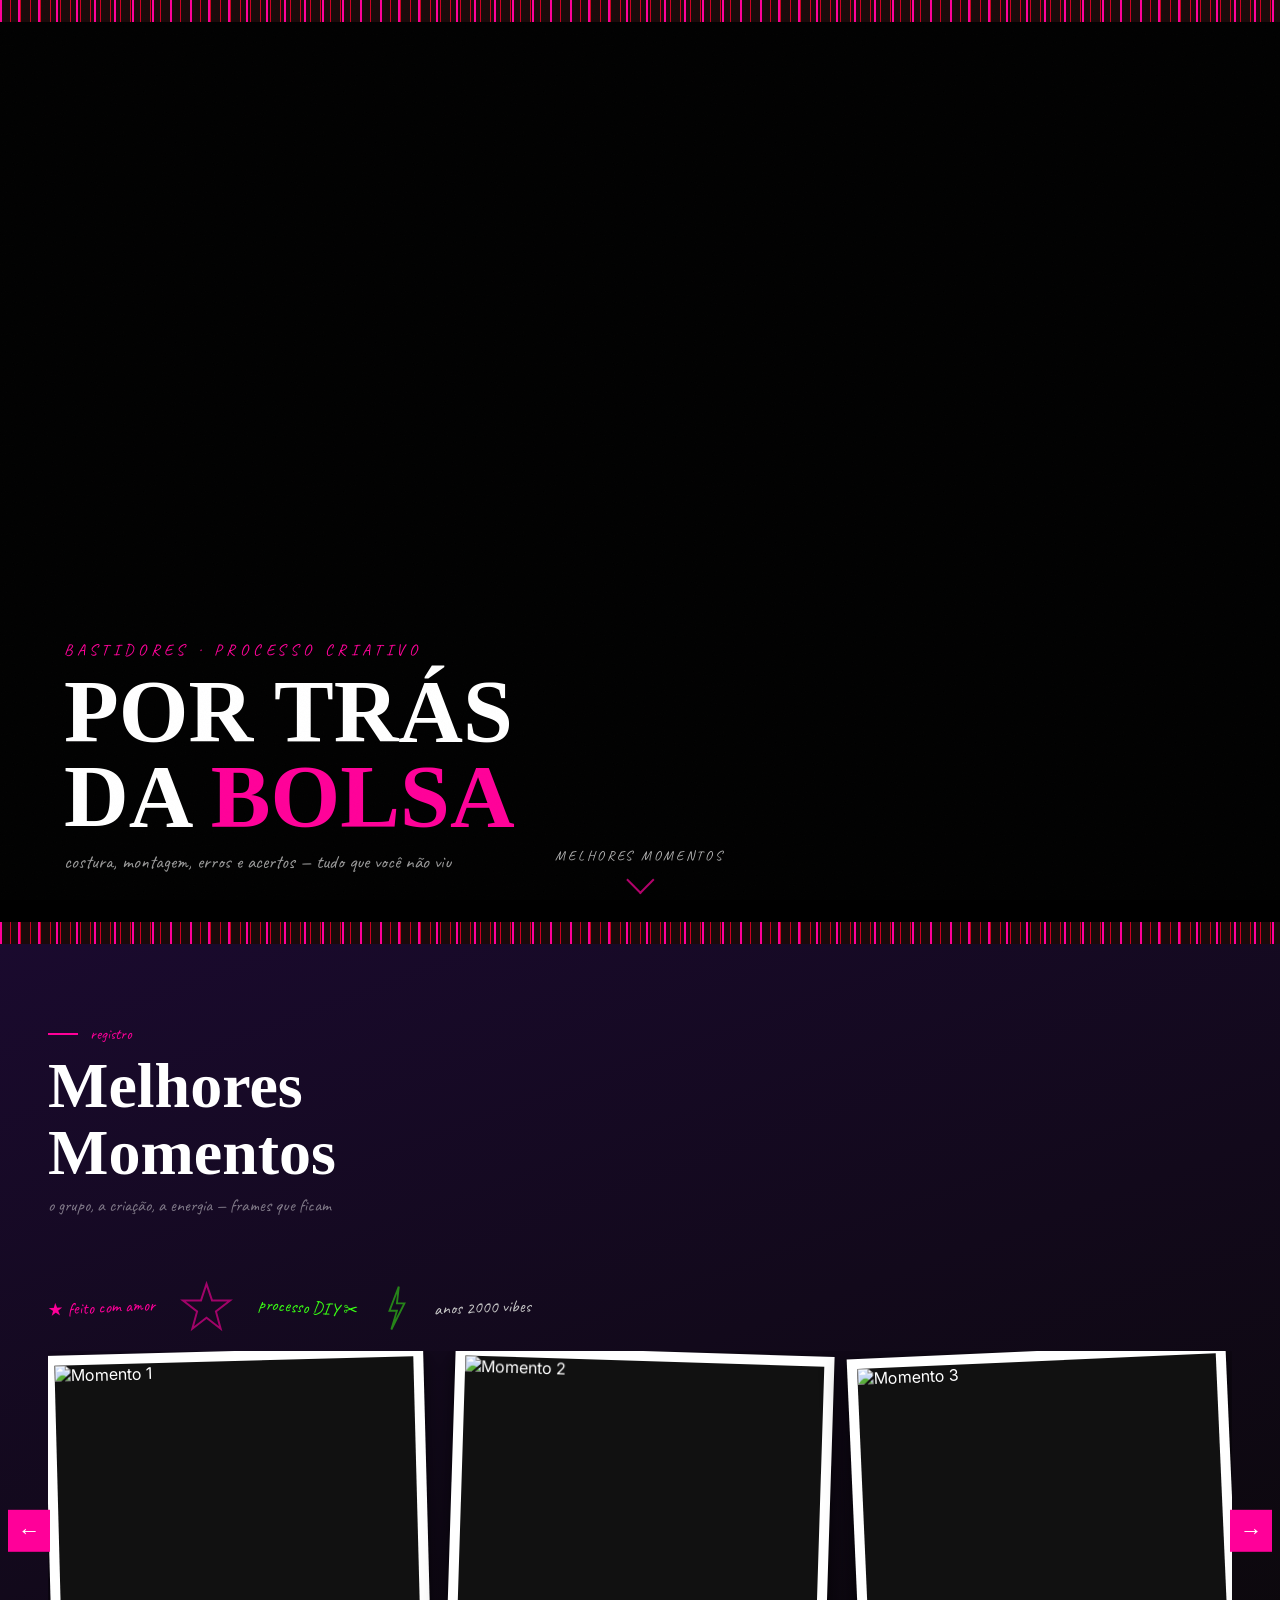
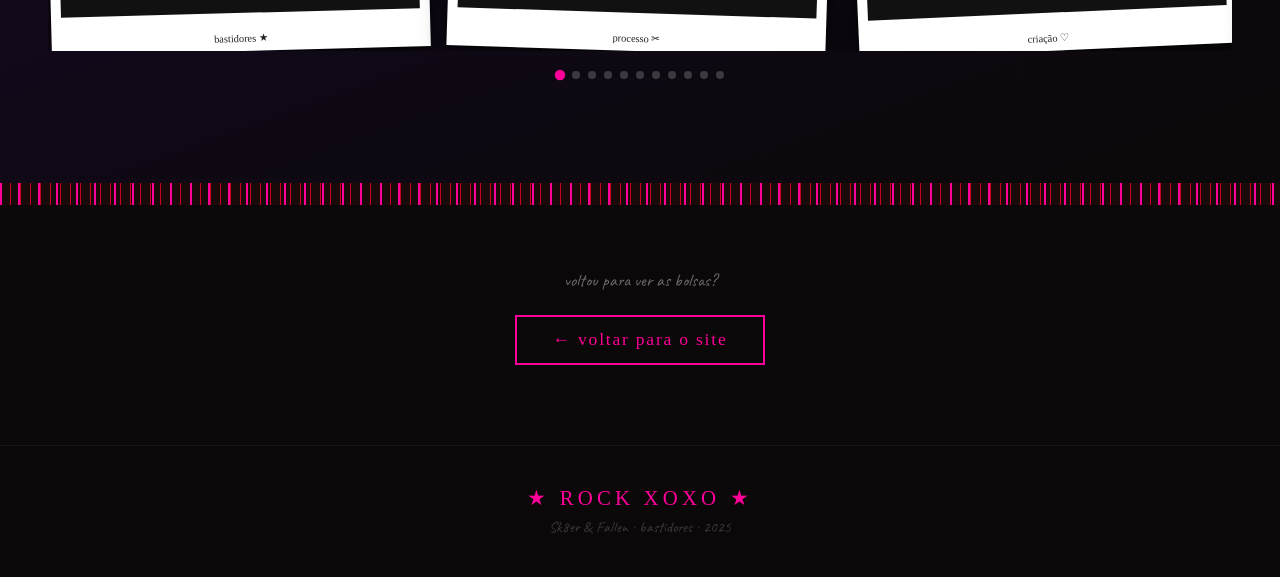
==== bastidores.html @ 89098fb3 "Add files via upload" ====
<!DOCTYPE html>
<html lang="pt-BR">
<head>
<meta charset="UTF-8">
<meta name="viewport" content="width=device-width, initial-scale=1.0">
<title>Bastidores — ROCK XOXO</title>
<link rel="preconnect" href="https://fonts.googleapis.com">
<link href="https://fonts.googleapis.com/css2?family=Permanent+Marker&family=Caveat:wght@400;700&family=Bebas+Neue&family=Inter:wght@300;400;700&display=swap" rel="stylesheet">
<style>
*, *::before, *::after { margin:0; padding:0; box-sizing:border-box; }

:root {
  --pink:   #FF0099;
  --green:  #39FF14;
  --silver: #C8C8C8;
  --black:  #080808;
}

html { scroll-behavior: smooth; }

body {
  background: var(--black);
  color: #fff;
  font-family: 'Inter', sans-serif;
  overflow-x: hidden;
}

body::after {
  content:'';
  position:fixed; inset:0;
  background-image: url("data:image/svg+xml,%3Csvg xmlns='http://www.w3.org/2000/svg' width='200' height='200'%3E%3Cfilter id='n'%3E%3CfeTurbulence type='fractalNoise' baseFrequency='.9' numOctaves='4' stitchTiles='stitch'/%3E%3C/filter%3E%3Crect width='200' height='200' filter='url(%23n)' opacity='.04'/%3E%3C/svg%3E");
  pointer-events:none; z-index:9999; opacity:.5;
}

/* ── BANDA XADREZ ── */
.plaid-band {
  width:100%; height:22px;
  background:
    repeating-linear-gradient(90deg,
      #FF0099 0,#FF0099 2px,transparent 2px,transparent 18px,
      #FF0099 18px,#FF0099 20px,transparent 20px,transparent 38px),
    repeating-linear-gradient(90deg,
      #CC0022 0,#CC0022 1px,transparent 1px,transparent 10px,
      #CC0022 10px,#CC0022 11px,transparent 11px,transparent 20px),
    #1a0a0a;
}

/* ── HERO VÍDEO FULLSCREEN ── */
.video-hero {
  position: relative;
  width: 100%;
  height: 100vh;
  overflow: hidden;
  background: #000;
}

/* overlay escurecido para legibilidade dos textos */
.video-hero::after {
  content: '';
  position: absolute; inset: 0;
  background: linear-gradient(
    to bottom,
    rgba(0,0,0,.25) 0%,
    rgba(0,0,0,.1)  50%,
    rgba(0,0,0,.7)  100%
  );
  z-index: 1;
  pointer-events: none;
}

/* iframe do YouTube esticado para cobrir tudo */
.video-hero iframe {
  position: absolute;
  top: 50%; left: 50%;
  transform: translate(-50%, -50%);
  width: 177.78vh;   /* 16:9 baseado na altura */
  height: 100vh;
  min-width: 100%;
  min-height: 56.25vw; /* 16:9 baseado na largura */
  border: none;
  pointer-events: none; /* impede pausa acidental */
}

/* textos sobre o vídeo */
.video-overlay {
  position: absolute; inset: 0;
  z-index: 2;
  display: flex;
  flex-direction: column;
  justify-content: flex-end;
  padding: 3rem 4rem;
}

.video-eyebrow {
  font-family: 'Caveat', cursive;
  font-size: 1rem;
  color: var(--pink);
  letter-spacing: .3em;
  text-transform: uppercase;
  margin-bottom: .5rem;
}

.video-title {
  font-family: 'Permanent Marker', cursive;
  font-size: clamp(2.5rem, 7vw, 6rem);
  line-height: .95;
  color: #fff;
  text-shadow: 0 2px 20px rgba(0,0,0,.8);
}
.video-title span { color: var(--pink); }

.video-sub {
  font-family: 'Caveat', cursive;
  font-size: 1.2rem;
  color: rgba(255,255,255,.6);
  margin-top: .75rem;
}

.scroll-hint {
  position: absolute;
  bottom: 2rem; left: 50%;
  transform: translateX(-50%);
  z-index: 3;
  display: flex;
  flex-direction: column;
  align-items: center;
  gap: .4rem;
  cursor: pointer;
  opacity: .7;
  transition: opacity .3s;
}
.scroll-hint:hover { opacity: 1; }
.scroll-hint span {
  font-family: 'Caveat', cursive;
  font-size: .85rem;
  color: #fff;
  letter-spacing: .2em;
  text-transform: uppercase;
}
.scroll-arrow {
  width: 20px; height: 20px;
  border-right: 2px solid var(--pink);
  border-bottom: 2px solid var(--pink);
  transform: rotate(45deg);
  animation: bounce 1.5s ease-in-out infinite;
}
@keyframes bounce {
  0%,100% { transform: rotate(45deg) translateY(0); }
  50%      { transform: rotate(45deg) translateY(6px); }
}

/* ── SEÇÃO MELHORES MOMENTOS ── */
.momentos {
  background: linear-gradient(160deg, #1a0a2e 0%, #0a0808 100%);
  padding: 5rem 0 4rem;
}

.momentos-head {
  padding: 0 3rem 3rem;
  position: relative;
}
.momentos-label {
  font-family: 'Caveat', cursive;
  font-size: 1rem; color: var(--pink);
  display: flex; align-items: center; gap: .75rem;
  margin-bottom: .5rem;
}
.momentos-label::before {
  content: ''; display: inline-block;
  width: 30px; height: 2px; background: var(--pink);
}
.momentos-title {
  font-family: 'Permanent Marker', cursive;
  font-size: clamp(2rem, 5vw, 4rem);
  line-height: 1.05;
}
.momentos-sub {
  font-family: 'Caveat', cursive;
  font-size: 1.1rem; color: rgba(255,255,255,.45);
  margin-top: .5rem;
}

/* ── CARROSSEL MOMENTOS ── */
.carousel-wrap {
  position: relative;
  padding: 0 3rem 2.5rem;
  user-select: none;
}

.carousel { overflow: hidden; width: 100%; }

.carousel-track {
  display: flex;
  gap: 1.5rem;
  transition: transform 0.5s cubic-bezier(.4,0,.2,1);
  will-change: transform;
}

.carousel-slide {
  flex: 0 0 calc(33.333% - 1rem);
  min-width: 0;
}

.polaroid-c {
  background: #fff;
  padding: 10px 10px 38px;
  box-shadow: 0 6px 24px rgba(0,0,0,.7), 0 1px 4px rgba(0,0,0,.4);
  cursor: pointer;
  transition: transform .3s ease, box-shadow .3s ease;
  position: relative;
  height: 300px;
}
.polaroid-c:hover {
  transform: scale(1.04) rotate(0deg) !important;
  box-shadow: 0 16px 48px rgba(0,0,0,.85);
  z-index: 10;
}
.polaroid-c img {
  width: 100%; height: 100%;
  object-fit: cover;
  background: #111;
  display: block;
}
.polaroid-c span {
  position: absolute; bottom: 7px; left: 0; right: 0;
  text-align: center;
  font-family: 'Permanent Marker', cursive;
  font-size: .65rem; color: #222;
  padding: 0 8px;
  white-space: nowrap; overflow: hidden; text-overflow: ellipsis;
}

.carousel-slide:nth-child(odd)  .polaroid-c { transform: rotate(-1.5deg); }
.carousel-slide:nth-child(even) .polaroid-c { transform: rotate(1.8deg); }
.carousel-slide:nth-child(3n)   .polaroid-c { transform: rotate(-2.5deg); }

/* botões */
.carousel-btn {
  position: absolute; top: 50%; transform: translateY(-60%);
  background: var(--pink); border: none; color: #fff;
  font-family: 'Permanent Marker', cursive;
  font-size: 1.4rem; width: 42px; height: 42px;
  cursor: pointer; z-index: 10;
  transition: background .2s, transform .2s;
  display: flex; align-items: center; justify-content: center;
}
.carousel-btn:hover { background: #cc007a; transform: translateY(-60%) scale(1.1); }
.carousel-btn.prev { left: .5rem; }
.carousel-btn.next { right: .5rem; }

/* dots */
.carousel-dots {
  display: flex; justify-content: center; gap: .5rem;
  margin-top: 1.2rem;
}
.carousel-dot {
  width: 8px; height: 8px; border-radius: 50%;
  background: rgba(255,255,255,.2);
  cursor: pointer;
  transition: background .3s, transform .3s;
  border: none;
}
.carousel-dot.active { background: var(--pink); transform: scale(1.3); }

/* ── DOODLES DECORATIVOS ── */
.doodle-row {
  display: flex; align-items: center; gap: 1.5rem;
  padding: 1rem 3rem;
  flex-wrap: wrap;
}
.note {
  font-family: 'Caveat', cursive;
  font-size: 1.1rem; line-height: 1.3;
}
.note.pink   { color: var(--pink); }
.note.green  { color: var(--green); }
.note.silver { color: var(--silver); }

/* ── BOTÃO VOLTAR ── */
.back-section {
  text-align: center;
  padding: 4rem 2rem 5rem;
  background: #0a0808;
}
.btn-back {
  display: inline-block;
  font-family: 'Permanent Marker', cursive;
  font-size: 1.1rem; letter-spacing: .1em;
  color: var(--pink); text-decoration: none;
  border: 2px solid var(--pink);
  padding: .8rem 2.2rem;
  transition: all .3s;
}
.btn-back:hover {
  background: var(--pink); color: #fff;
  box-shadow: 0 0 24px rgba(255,0,153,.5);
  transform: scale(1.04);
}

/* ── FOOTER ── */
footer {
  padding: 2.5rem; text-align: center;
  border-top: 1px solid rgba(255,255,255,.06);
  background: #0a0808;
}
.footer-title {
  font-family: 'Permanent Marker', cursive;
  font-size: 1.3rem; color: var(--pink); letter-spacing: .2em;
}
.footer-sub {
  font-family: 'Caveat', cursive;
  font-size: .95rem; color: rgba(255,255,255,.2); margin-top: .4rem;
}

@keyframes flicker {
  0%,93%,97%,100% { opacity:1; }
  95% { opacity:.3; }
}
.flicker { animation: flicker 7s infinite; }

/* ── LIGHTBOX ── */
.lb { display:none; position:fixed; inset:0; background:rgba(0,0,0,.97); z-index:9000; align-items:center; justify-content:center; }
.lb.open { display:flex; }
.lb img  { max-width:90vw; max-height:90vh; object-fit:contain; }
.lb-close {
  position:absolute; top:1.5rem; right:2rem;
  font-family:'Permanent Marker',cursive; font-size:2.5rem;
  color:#fff; background:none; border:none; cursor:pointer;
}

/* ── RESPONSIVO ── */
@media(max-width:900px) {
  .carousel-slide { flex: 0 0 calc(50% - .75rem); }
}
@media(max-width:600px) {
  .carousel-slide { flex: 0 0 100%; }
  .video-overlay { padding: 2rem 1.5rem; }
  .carousel-wrap, .doodle-row, .momentos-head { padding-left:1.5rem; padding-right:1.5rem; }
}
</style>
</head>
<body>

<!-- ══ BANDA TOPO ══ -->
<div class="plaid-band"></div>

<!-- ══ VÍDEO HERO FULLSCREEN ══ -->
<section class="video-hero">
  <!--
    YouTube embed com parâmetros:
    autoplay=1  — inicia automaticamente
    loop=1      — loop infinito
    mute=1      — mudo (obrigatório para autoplay funcionar no browser)
    controls=0  — sem controles visíveis
    playlist=JSUgJXq0J9o — necessário para o loop funcionar
    modestbranding=1 — sem logo grande do YouTube
    rel=0       — sem vídeos relacionados
    playsinline=1 — mobile não abre fullscreen nativo
  -->
  <iframe
    src="https://www.youtube.com/embed/JSUgJXq0J9o?autoplay=1&loop=1&mute=1&controls=0&playlist=JSUgJXq0J9o&modestbranding=1&rel=0&playsinline=1&showinfo=0&iv_load_policy=3"
    allow="autoplay; encrypted-media"
    allowfullscreen
    title="Bastidores — ROCK XOXO">
  </iframe>

  <div class="video-overlay">
    <p class="video-eyebrow">bastidores · processo criativo</p>
    <h1 class="video-title flicker">POR TRÁS<br>DA <span>BOLSA</span></h1>
    <p class="video-sub">costura, montagem, erros e acertos — tudo que você não viu</p>
  </div>

  <div class="scroll-hint" onclick="document.getElementById('momentos').scrollIntoView({behavior:'smooth'})">
    <span>melhores momentos</span>
    <div class="scroll-arrow"></div>
  </div>
</section>

<div class="plaid-band"></div>

<!-- ══ MELHORES MOMENTOS ══ -->
<section class="momentos" id="momentos">

  <div class="momentos-head">
    <p class="momentos-label">registro</p>
    <h2 class="momentos-title">Melhores<br>Momentos</h2>
    <p class="momentos-sub">o grupo, a criação, a energia — frames que ficam</p>
  </div>

  <div class="doodle-row">
    <div class="note pink" style="transform:rotate(-3deg)">★ feito com amor</div>
    <svg width="55" height="55" viewBox="0 0 70 70" style="opacity:.6"><polygon points="35,5 42,26 65,26 47,40 53,62 35,48 17,62 23,40 5,26 28,26" fill="none" stroke="#FF0099" stroke-width="2.5"/></svg>
    <div class="note green" style="transform:rotate(4deg)">processo DIY ✂</div>
    <svg width="28" height="48" viewBox="0 0 30 50" style="opacity:.5"><path d="M18,2 L8,28 L16,28 L10,48 L24,20 L16,20Z" fill="none" stroke="#39FF14" stroke-width="2"/></svg>
    <div class="note silver" style="transform:rotate(-2deg)">anos 2000 vibes</div>
  </div>

  <div class="carousel-wrap">
    <button class="carousel-btn prev" onclick="moveMom(-1)">&#8592;</button>
    <div class="carousel" id="carousel-mom">
      <div class="carousel-track" id="track-mom">
        <div class="carousel-slide"><div class="polaroid-c"><img src="img/momentos/momento-01.jpg" alt="Momento 1"><span>bastidores ★</span></div></div>
        <div class="carousel-slide"><div class="polaroid-c"><img src="img/momentos/momento-02.jpg" alt="Momento 2"><span>processo ✂</span></div></div>
        <div class="carousel-slide"><div class="polaroid-c"><img src="img/momentos/momento-03.jpg" alt="Momento 3"><span>criação ♡</span></div></div>
        <div class="carousel-slide"><div class="polaroid-c"><img src="img/momentos/momento-04.jpg" alt="Momento 4"><span>detalhe ✦</span></div></div>
        <div class="carousel-slide"><div class="polaroid-c"><img src="img/momentos/momento-05.jpg" alt="Momento 5"><span>montagem ⛓</span></div></div>
        <div class="carousel-slide"><div class="polaroid-c"><img src="img/momentos/momento-06.jpg" alt="Momento 6"><span>o grupo ★</span></div></div>
        <div class="carousel-slide"><div class="polaroid-c"><img src="img/momentos/momento-07.jpg" alt="Momento 7"><span>bastidores ♪</span></div></div>
        <div class="carousel-slide"><div class="polaroid-c"><img src="img/momentos/momento-08.jpg" alt="Momento 8"><span>making of ✧</span></div></div>
        <div class="carousel-slide"><div class="polaroid-c"><img src="img/momentos/momento-09.jpg" alt="Momento 9"><span>punk vibes ★</span></div></div>
        <div class="carousel-slide"><div class="polaroid-c"><img src="img/momentos/momento-10.jpg" alt="Momento 10"><span>finalização ♡</span></div></div>
        <div class="carousel-slide"><div class="polaroid-c"><img src="img/momentos/momento-11.jpg" alt="Momento 11"><span>resultado ✦</span></div></div>
      </div>
    </div>
    <button class="carousel-btn next" onclick="moveMom(1)">&#8594;</button>
    <div class="carousel-dots" id="dots-mom"></div>
  </div>

</section>

<div class="plaid-band"></div>

<!-- ══ VOLTAR ══ -->
<div class="back-section">
  <p style="font-family:'Caveat',cursive;font-size:1.1rem;color:rgba(255,255,255,.4);margin-bottom:1.5rem">voltou para ver as bolsas?</p>
  <a href="index.html" class="btn-back">← voltar para o site</a>
</div>

<footer>
  <p class="footer-title flicker">★ ROCK XOXO ★</p>
  <p class="footer-sub">Sk8er & Fallen · bastidores · 2025</p>
</footer>

<!-- LIGHTBOX -->
<div class="lb" id="lb">
  <button class="lb-close" onclick="closeLB()">✕</button>
  <img id="lb-img" src="" alt="">
</div>

<script>
// ── CARROSSEL ──────────────────────
let current = 0;
let timer   = null;

function visibleCount() {
  if (window.innerWidth < 600) return 1;
  if (window.innerWidth < 900) return 2;
  return 3;
}

const track = document.getElementById('track-mom');
const slides = track.querySelectorAll('.carousel-slide');
const total  = slides.length;
const dotsWrap = document.getElementById('dots-mom');
const dots = [];

// criar dots
for (let i = 0; i < total; i++) {
  const d = document.createElement('button');
  d.className = 'carousel-dot' + (i === 0 ? ' active' : '');
  d.addEventListener('click', () => goTo(i));
  dotsWrap.appendChild(d);
  dots.push(d);
}

function goTo(index) {
  const vis  = visibleCount();
  const max  = total - vis;
  current    = ((index % (max + 1)) + (max + 1)) % (max + 1);
  const slideW = slides[0].offsetWidth;
  const gap    = 24;
  track.style.transform = `translateX(-${current * (slideW + gap)}px)`;
  dots.forEach((d, i) => d.classList.toggle('active', i === current));
}

function next() { goTo(current + 1); }
function prev() { goTo(current - 1); }
function moveMom(dir) { dir === 1 ? next() : prev(); }

function startAuto() { timer = setInterval(next, 3000); }
function stopAuto()  { clearInterval(timer); }

const carWrap = document.getElementById('carousel-mom');
carWrap.addEventListener('mouseenter', stopAuto);
carWrap.addEventListener('mouseleave', startAuto);

// swipe
let touchX = 0;
carWrap.addEventListener('touchstart', e => { touchX = e.touches[0].clientX; }, { passive:true });
carWrap.addEventListener('touchend',   e => {
  const dx = e.changedTouches[0].clientX - touchX;
  if (Math.abs(dx) > 40) dx < 0 ? next() : prev();
});

window.addEventListener('resize', () => goTo(current));

// polaroids abrem lightbox
document.querySelectorAll('.polaroid-c').forEach(p => {
  p.addEventListener('click', () => openLB(p.querySelector('img').src));
});

startAuto();

// ── LIGHTBOX ──────────────────────
function openLB(src) {
  document.getElementById('lb-img').src = src;
  document.getElementById('lb').classList.add('open');
  document.body.style.overflow = 'hidden';
}
function closeLB() {
  document.getElementById('lb').classList.remove('open');
  document.body.style.overflow = '';
}
document.getElementById('lb').addEventListener('click', function(e) { if(e.target===this) closeLB(); });
document.addEventListener('keydown', e => { if(e.key==='Escape') closeLB(); });
</script>

</body>
</html>
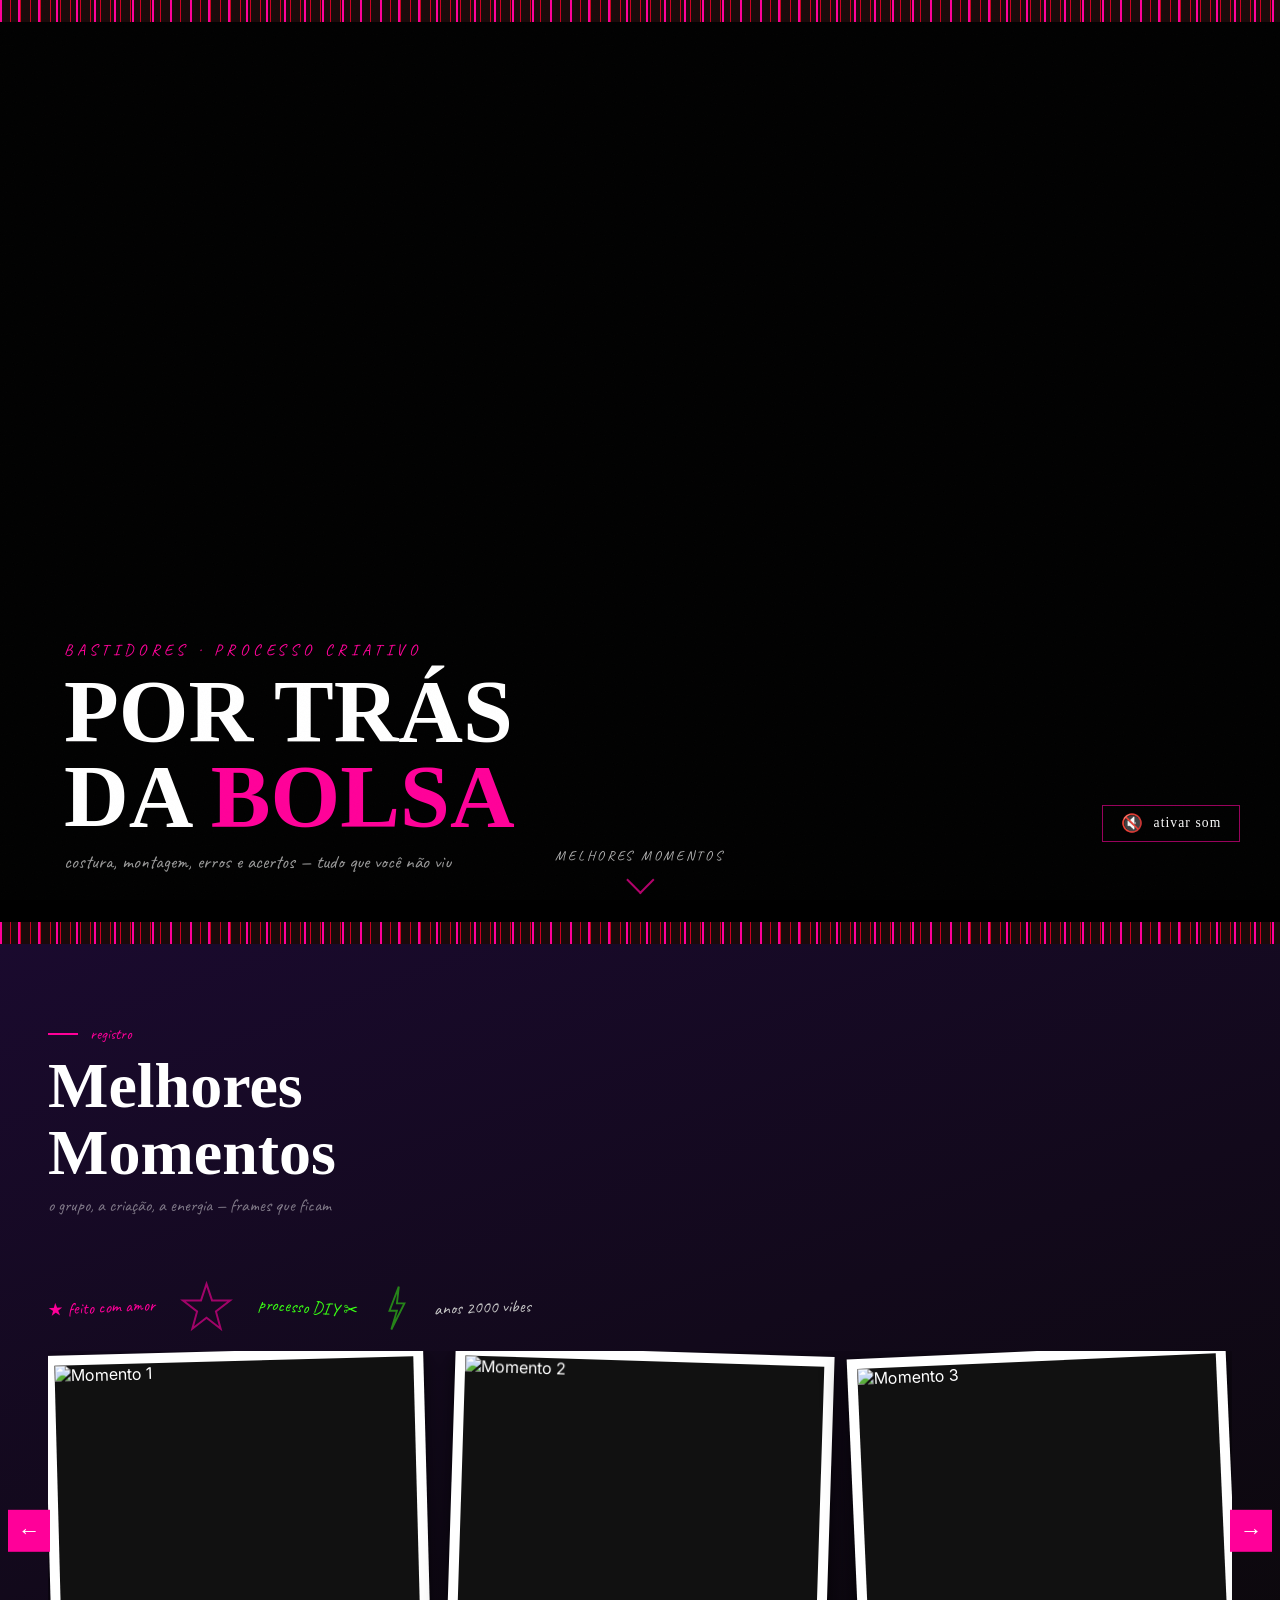
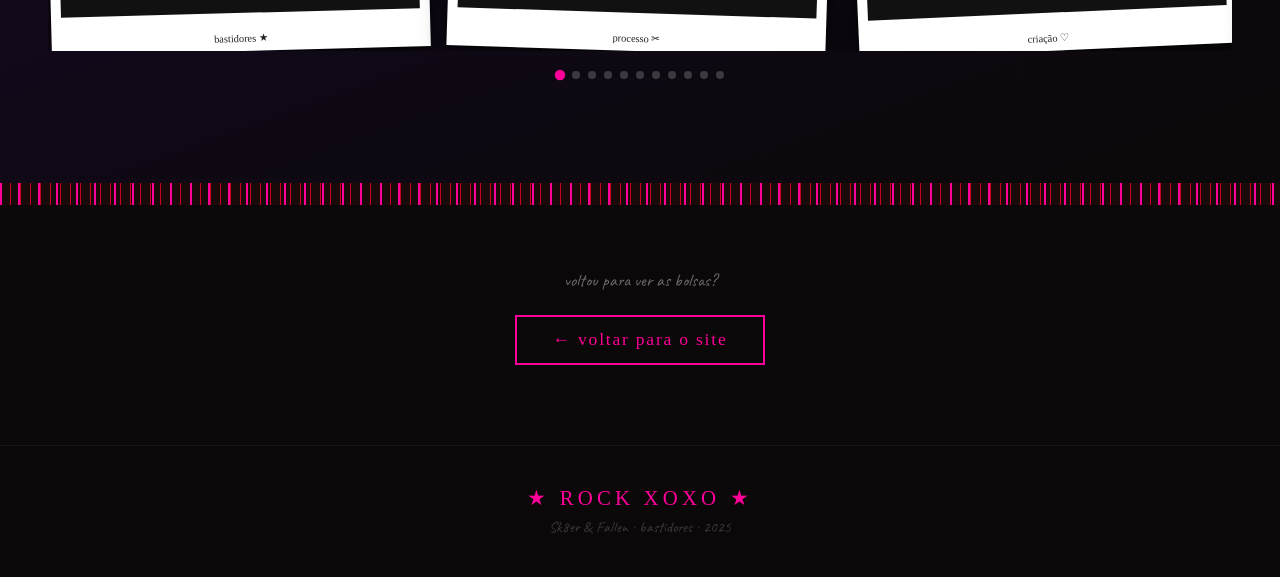
==== commit b2d9391b: "Add files via upload" ====
--- a/bastidores.html
+++ b/bastidores.html
@@ -326,6 +326,43 @@
   position:absolute; top:1.5rem; right:2rem;
   font-family:'Permanent Marker',cursive; font-size:2.5rem;
   color:#fff; background:none; border:none; cursor:pointer;
+}
+
+
+/* ── BOTÃO SOM ── */
+.sound-btn {
+  position: absolute;
+  bottom: 5rem;
+  right: 2.5rem;
+  z-index: 4;
+  display: flex;
+  align-items: center;
+  gap: .6rem;
+  background: rgba(0,0,0,.55);
+  border: 1.5px solid rgba(255,0,153,.6);
+  color: #fff;
+  font-family: 'Permanent Marker', cursive;
+  font-size: .85rem;
+  letter-spacing: .08em;
+  padding: .55rem 1.1rem;
+  cursor: pointer;
+  backdrop-filter: blur(6px);
+  transition: background .25s, border-color .25s, transform .2s;
+  user-select: none;
+}
+.sound-btn:hover {
+  background: rgba(255,0,153,.25);
+  border-color: var(--pink);
+  transform: scale(1.05);
+}
+.sound-btn .sound-icon {
+  font-size: 1.1rem;
+  line-height: 1;
+  transition: transform .3s;
+}
+.sound-btn.unmuted {
+  border-color: var(--green);
+  box-shadow: 0 0 12px rgba(57,255,20,.3);
 }
 
 /* ── RESPONSIVO ── */
@@ -357,12 +394,14 @@
     rel=0       — sem vídeos relacionados
     playsinline=1 — mobile não abre fullscreen nativo
   -->
-  <iframe
-    src="https://www.youtube.com/embed/JSUgJXq0J9o?autoplay=1&loop=1&mute=1&controls=0&playlist=JSUgJXq0J9o&modestbranding=1&rel=0&playsinline=1&showinfo=0&iv_load_policy=3"
-    allow="autoplay; encrypted-media"
-    allowfullscreen
-    title="Bastidores — ROCK XOXO">
-  </iframe>
+  <!-- YouTube IFrame API: permite controlar mute via JS -->
+  <div id="yt-player"></div>
+
+  <!-- Botão de som encaixado no vídeo -->
+  <button class="sound-btn" id="sound-btn" onclick="toggleSound()">
+    <span class="sound-icon" id="sound-icon">🔇</span>
+    <span id="sound-label">ativar som</span>
+  </button>
 
   <div class="video-overlay">
     <p class="video-eyebrow">bastidores · processo criativo</p>
@@ -515,5 +554,60 @@
 document.addEventListener('keydown', e => { if(e.key==='Escape') closeLB(); });
 </script>
 
+
+<!-- YouTube IFrame API -->
+<script src="https://www.youtube.com/iframe_api"></script>
+<script>
+var ytPlayer;
+var isMuted = true;
+
+// Chamado automaticamente pela API quando carrega
+function onYouTubeIframeAPIReady() {
+  ytPlayer = new YT.Player('yt-player', {
+    videoId: 'JSUgJXq0J9o',
+    playerVars: {
+      autoplay: 1,
+      loop: 1,
+      mute: 1,
+      controls: 0,
+      playlist: 'JSUgJXq0J9o',
+      modestbranding: 1,
+      rel: 0,
+      playsinline: 1,
+      showinfo: 0,
+      iv_load_policy: 3
+    },
+    events: {
+      onReady: function(e) {
+        e.target.mute();
+        e.target.playVideo();
+      }
+    }
+  });
+}
+
+function toggleSound() {
+  if (!ytPlayer) return;
+  const btn   = document.getElementById('sound-btn');
+  const icon  = document.getElementById('sound-icon');
+  const label = document.getElementById('sound-label');
+
+  if (isMuted) {
+    ytPlayer.unMute();
+    ytPlayer.setVolume(80);
+    isMuted = false;
+    icon.textContent  = '🔊';
+    label.textContent = 'silenciar';
+    btn.classList.add('unmuted');
+  } else {
+    ytPlayer.mute();
+    isMuted = true;
+    icon.textContent  = '🔇';
+    label.textContent = 'ativar som';
+    btn.classList.remove('unmuted');
+  }
+}
+</script>
+
 </body>
 </html>
